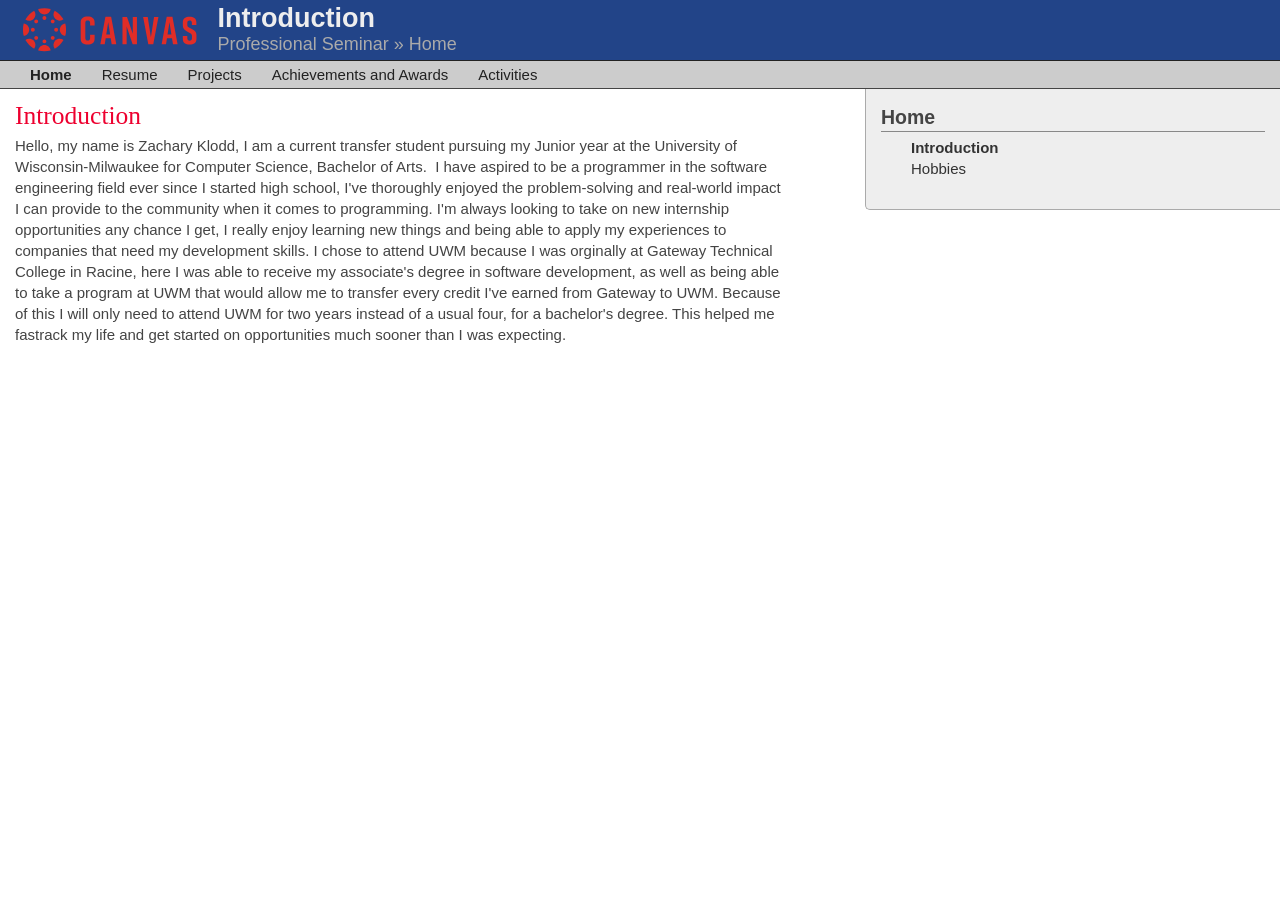
==== index.html @ 04068fc9 "Add files via upload" ====
<!DOCTYPE html PUBLIC "-//W3C//DTD XHTML 1.0 Transitional//EN"
        "http://www.w3.org/TR/xhtml1/DTD/xhtml1-transitional.dtd">
<html xmlns="http://www.w3.org/1999/xhtml">
<head>
  <meta http-equiv="Content-Type" content="text/html;charset=utf-8" />
  <title>Introduction -- Professional Seminar</title>
  <link href="eportfolio.css" media="screen" rel="stylesheet" type="text/css" />
</head>
<body>
<div id="container">
  <div id="header">
    <a href="#skip_navigation" id="skip_navigation_link">Skip Navigation</a>
    <a href="http://www.instructure.com" title="Created with Canvas"><img class="logo" src="logo.svg" alt="logo"/></a>
    <h1>Introduction</h1>
    <h2><a href="index.html">Professional Seminar</a> &#187; <a href="index.html">Home</a></h2>
    <div class="clear"></div>
  </div>
  <div class="clear"></div>
  <div id="nav-level2">
    <ul>
      <li class="current"><a href="index.html">Home</a></li>
      <li class=""><a href="resume_resume.html">Resume</a></li>
      <li class=""><a href="projects_american-champion-aircraft.html">Projects</a></li>
      <li class=""><a href="achievements-and-awards_achievements.html">Achievements and Awards</a></li>
      <li class=""><a href="activities_activites.html">Activities</a></li>
    </ul>
    <div class="clear"></div>
  </div>
  <div id="content">
    <a name="skip_navigation"></a>
    <h2>Introduction</h2>
    <div id="page_content">
        
<div class="section " id="page_section_0">
  <div class="section_content">
        <p>Hello, my name is Zachary Klodd, I am a current transfer student pursuing my Junior year at the University of Wisconsin-Milwaukee for Computer Science, Bachelor of Arts.&nbsp; I have aspired to be a programmer in the software engineering field ever since I started high school, I've thoroughly enjoyed the problem-solving and real-world impact I can provide to the community when it comes to programming. I'm always looking to take on new internship opportunities any chance I get, I really enjoy learning new things and being able to apply my experiences to companies that need my development skills. I chose to attend UWM because I was orginally at Gateway Technical College in Racine, here I was able to receive my associate's degree in software development, as well as being able to take a program at UWM that would allow me to transfer every credit I've earned from Gateway to UWM. Because of this I will only need to attend UWM for two years instead of a usual four, for a bachelor's degree. This helped me fastrack my life and get started on opportunities much sooner than I was expecting.</p><p>&nbsp;</p>
  </div>
</div>

    </div>
  </div>
  <div id="sidebar">
    <div class="section_header">
      Home
    </div>
    <ul id="page_list">
        <li id="page_197331" class="page current">
          <a class="page_url" href="index.html">
            <span class="name">Introduction</span>
          </a>
        </li>
        <li id="page_197340" class="page ">
          <a class="page_url" href="index_hobbies.html">
            <span class="name">Hobbies</span>
          </a>
        </li>
    </ul>
  </div>
</div>


</body>
</html>
---- eportfolio.css ----
/* This is explicitly not a sass file and doesn't go through our normal process because it is only for use in a downloaded zip */
html,
body {
  background: #fff;
  margin: 0;
  padding: 0;
  color: #444;
  font: 15px/1.4 arial, sans-serif;
}

.clear {
  clear: both;
  display: block;
  margin: 0;
  padding: 0;
  height: 0px;
  font-size: 0px;
}

a {
  color: #333;
  text-decoration: none;
}

a img {
  border: 0;
}

form {
  margin-top: 0;
  margin-bottom: 0;
}

img {
  vertical-align: middle;
}

#container {
  width: 100%;
  min-width: 900px;
  position: relative;
  top: 0;
  margin: 0;
  padding: 0;
}

#header {
  color: #eee;
  background-color: #248;
  height: 5em;
  height: 60px;
  position: relative;
  padding-left: 20px;
}

#header .logo {
  float: left;
  margin-right: 15px;
  height: 60px;
}

#header h1 {
  margin: 0;
  padding-top: 0.2em;
  font-size: 1.8em;
  line-height: 1em;
}

#header h2 {
  margin: 0;
  font-size: 1.2em;
  font-weight: normal;
  padding-left: 5em;
  color: #aaa;
}

#header h2 a {
  color: #aaa;
}

#header #content_tags {
  position: absolute;
  right: 10px;
  bottom: 5px;
  color: #444;
  font-size: 0.8emf;
}

#header #content_tags:hover,
#header #content_tags:focus {
  color: #ccc;
}

#header #content_tags:hover a,
#header #content_tags:focus a {
  color: #ccc;
}

#header #content_tags a {
  color: #222;
}

#header #skip_navigation_link {
  position: absolute;
  left: -10000px;
  top: auto;
  width: 1px;
  height: 1px;
  overflow: hidden;
}

#header #skip_navigation_link:focus {
  left: 0px;
  width: auto;
  height: auto;
  color: #aaa;
}

#nav-level2 {
  clear: both;
  background-color: #ccc;
  border-top: 1px solid #222;
  border-bottom: 1px solid #444;
  padding-left: 1em;
}

#nav-level2 ul {
  margin: 0;
  padding: 0;
}

#nav-level2 li {
  float: left;
  list-style-type: none;
  padding: 0.2em 1em 0.2em 1em;
}

#nav-level2 li .title {
  font-size: 0.8em;
  color: #888;
  padding-left: 5px;
}

#nav-level2 li .subtitle {
  font-weight: bold;
  color: #444;
}

#nav-level2 a {
  text-decoration: none;
  color: #222;
}

#nav-level2 a:hover {
  text-decoration: underline;
}

#nav-level2 li.current {
  font-weight: bold;
}

#nav-level2 li:hover {
  background-color: #eee;
}

#content .user_content a,
#wide_content .user_content a {
  text-decoration: underline;
  color: #cd002f;
}

#content {
  clear: left;
  float: left;
  width: 60%;
  margin-left: 15px;
  padding-top: 10px;
  position: relative;
}

#content h2 {
  font: 1.7em/1.3 georgia, serif;
  color: #ed002f;
  margin-top: 0;
  margin-bottom: 0.1em;
}

#content h3 {
  font: 1.3em/1 georgia, serif;
  color: #444;
  margin-top: 0;
  margin-bottom: 0.1em;
}

#content p {
  margin-top: 0;
  margin-bottom: 1em;
}

#sidebar,
#floating_sidebar {
  float: right;
  width: 30%;
  background: #eee;
  border: 1px solid #aaa;
  border-top-width: 0;
  border-right-width: 0;
  padding: 1em;
  -moz-border-radius-bottomleft: 5px;
  -webkit-border-bottom-left-radius: 5px;
}

#sidebar h2,
#floating_sidebar h2 {
  font: 1.3em/1 georgia, serif;
  color: #ed002f;
  margin-top: 0;
  margin-bottom: 0.1em;
}

#sidebar h2 .small_link,
#floating_sidebar h2 .small_link {
  font-size: 0.6em;
  font-family: arial, sans-serif;
}

#sidebar h4.item_list_header,
#floating_sidebar h4.item_list_header {
  font-size: 1.3em;
  font-weight: bold;
  border-bottom: 1px solid #888;
  margin: 0;
}

#sidebar ul.item_list,
#floating_sidebar ul.item_list {
  margin-top: 0;
  list-style-type: none;
  padding-left: 15px;
}

#sidebar ul.item_list.limit_height,
#floating_sidebar ul.item_list.limit_height {
  max-height: 150px;
  overflow: auto;
}

#sidebar p,
#floating_sidebar p {
  margin-top: 0;
  margin-bottom: 1em;
}

#sidebar table.summary,
#floating_sidebar table.summary {
  border-collapse: collapse;
  min-width: 80%;
  margin: 5px 20px;
}

#sidebar table.summary th,
#floating_sidebar table.summary th {
  background-color: #444;
  color: #eee;
  border: 1px solid #888;
  font-weight: bold;
  padding: 2px 10px;
  text-align: left;
}

#sidebar table.summary td,
#floating_sidebar table.summary td {
  border: 1px solid #888;
  background-color: #ddd;
}

.event_pending {
  opacity: 0.4;
  filter: alpha(opacity=40);
}

.nobr {
  white-space: nowrap;
}

.hidden-readable {
  position: absolute;
  left: -10000px;
  top: auto;
  width: 1px;
  height: 1px;
  overflow: hidden;
}

#page_content .section {
  position: relative;
}

#page_content .section .links,
#page_content .section .section_type_name,
#page_content .section .move_link {
  display: none;
}

#page_content .section .upload {
  font-size: 1.1em;
}

#page_content .section .upload .filename {
  font-weight: bold;
  text-decoration: underline;
}

#page_content .section .file_list {
  text-align: left;
}

#page_content .section .file_list .instTree .leaf.active {
  background-color: #ddd;
  -moz-border-radius: 3px;
}

#page_content .section.read_only div.section_content {
  display: block;
}

#page_content .section.read_only div.form_content {
  display: none;
}

#sidebar .section_header {
  border-bottom: 1px solid #888;
  font-size: 1.3em;
  font-weight: bold;
  position: relative;
}

#sidebar .section_header .links {
  position: absolute;
  right: 0;
  bottom: 2px;
  font-size: 0.6em;
  font-weight: normal;
}

#sidebar #page_list {
  padding-left: 30px;
  margin-top: 5px;
  list-style-type: none;
}

#sidebar #page_list .page.current a {
  font-weight: bold;
}

#sidebar #page_list .page a:hover {
  text-decoration: underline;
}
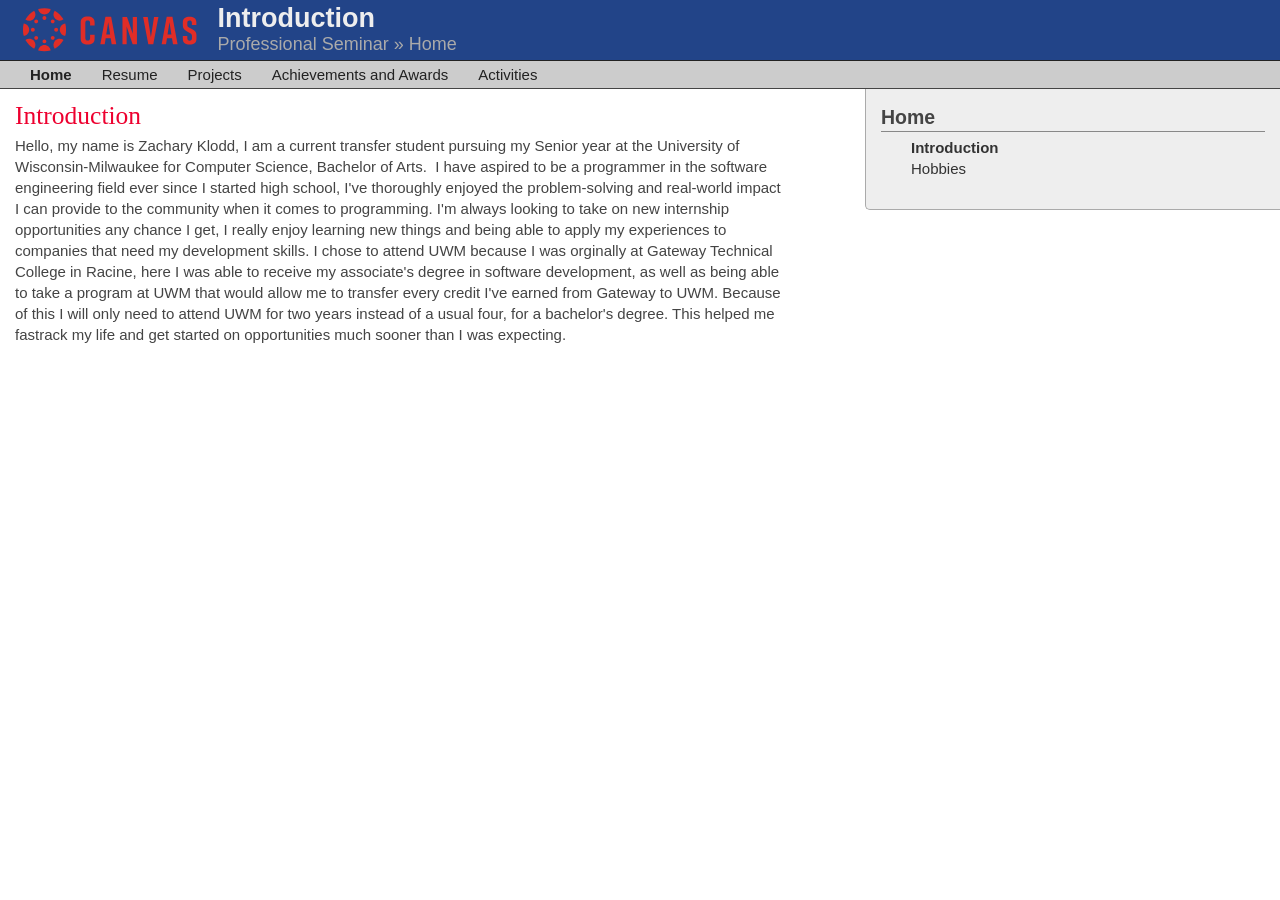
==== commit 0d62c5fb: "Update index.html" ====
--- a/index.html
+++ b/index.html
@@ -34,7 +34,13 @@
         
 <div class="section " id="page_section_0">
   <div class="section_content">
-        <p>Hello, my name is Zachary Klodd, I am a current transfer student pursuing my Junior year at the University of Wisconsin-Milwaukee for Computer Science, Bachelor of Arts.&nbsp; I have aspired to be a programmer in the software engineering field ever since I started high school, I've thoroughly enjoyed the problem-solving and real-world impact I can provide to the community when it comes to programming. I'm always looking to take on new internship opportunities any chance I get, I really enjoy learning new things and being able to apply my experiences to companies that need my development skills. I chose to attend UWM because I was orginally at Gateway Technical College in Racine, here I was able to receive my associate's degree in software development, as well as being able to take a program at UWM that would allow me to transfer every credit I've earned from Gateway to UWM. Because of this I will only need to attend UWM for two years instead of a usual four, for a bachelor's degree. This helped me fastrack my life and get started on opportunities much sooner than I was expecting.</p><p>&nbsp;</p>
+        <p>Hello, my name is Zachary Klodd, I am a current transfer student pursuing my Senior year at the University of Wisconsin-Milwaukee for Computer Science, Bachelor of Arts.&nbsp; 
+                I have aspired to be a programmer in the software engineering field ever since I started high school, I've thoroughly enjoyed the problem-solving and real-world impact
+                I can provide to the community when it comes to programming. I'm always looking to take on new internship opportunities any chance I get, I really enjoy learning new things 
+                and being able to apply my experiences to companies that need my development skills. I chose to attend UWM because I was orginally at Gateway Technical College in Racine, 
+                here I was able to receive my associate's degree in software development, as well as being able to take a program at UWM that would allow me to transfer every credit I've earned from Gateway to UWM. 
+                Because of this I will only need to attend UWM for two years instead of a usual four, for a bachelor's degree. This helped me fastrack my life and get started on opportunities much 
+                sooner than I was expecting.</p><p>&nbsp;</p>
   </div>
 </div>
 
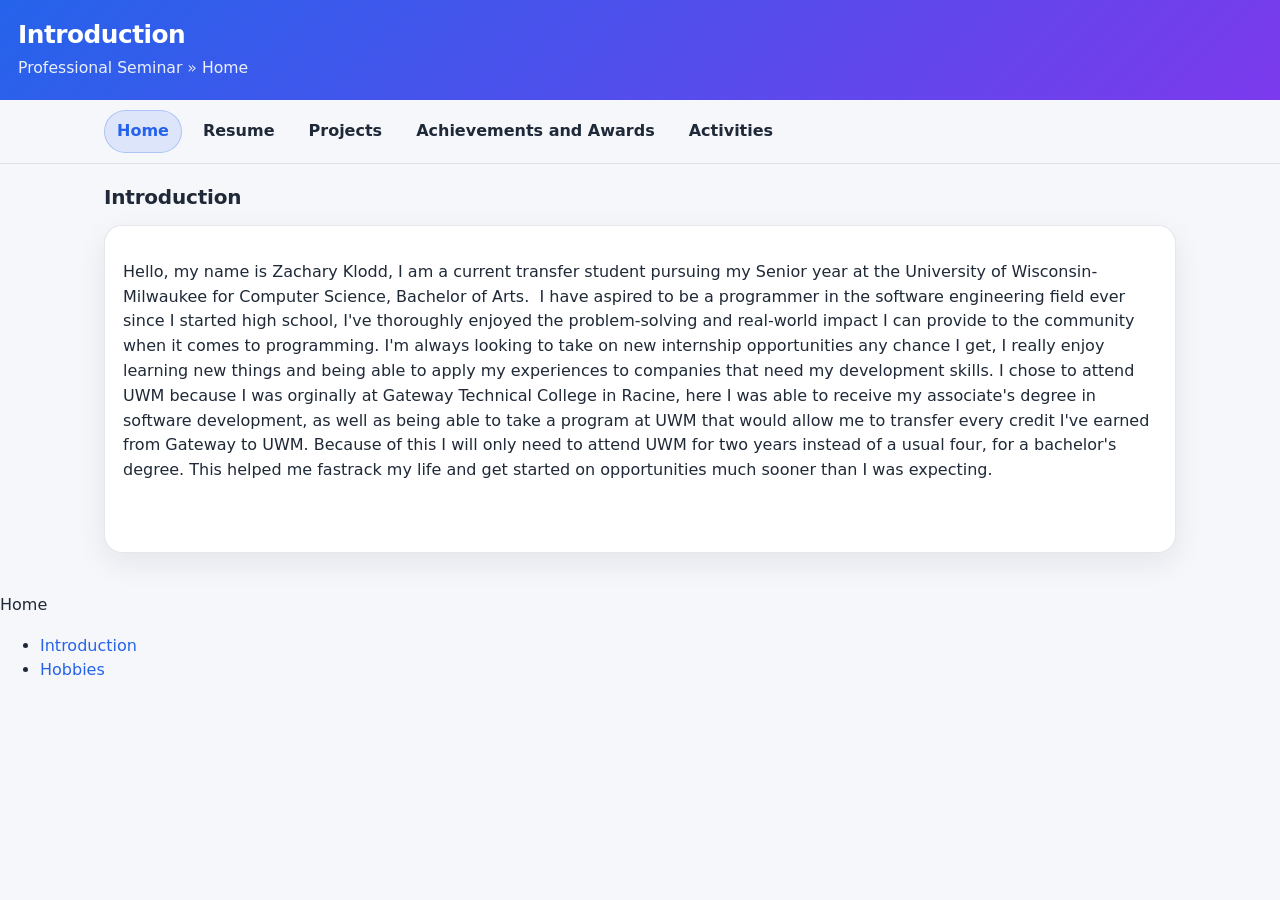
==== commit c9d3655e: "website overhaul" ====
--- a/index.html
+++ b/index.html
@@ -11,7 +11,6 @@
 <div id="container">
   <div id="header">
     <a href="#skip_navigation" id="skip_navigation_link">Skip Navigation</a>
-    <a href="http://www.instructure.com" title="Created with Canvas"><img class="logo" src="logo.svg" alt="logo"/></a>
     <h1>Introduction</h1>
     <h2><a href="index.html">Professional Seminar</a> &#187; <a href="index.html">Home</a></h2>
     <div class="clear"></div>
--- a/eportfolio.css
+++ b/eportfolio.css
@@ -1,106 +1,85 @@
-/* This is explicitly not a sass file and doesn't go through our normal process because it is only for use in a downloaded zip */
-html,
-body {
-  background: #fff;
-  margin: 0;
-  padding: 0;
-  color: #444;
-  font: 15px/1.4 arial, sans-serif;
-}
-
-.clear {
+/* Clean, modern styling for the exported Canvas ePortfolio pages
+   Notes:
+   - Keeps the existing HTML structure (same IDs/classes)
+   - Mobile-friendly (no fixed min-width)
+*/
+
+:root{
+  --bg: #f6f7fb;
+  --card: #ffffff;
+  --text: #1f2937;
+  --muted: #6b7280;
+  --border: rgba(17, 24, 39, 0.10);
+  --shadow: 0 10px 30px rgba(17, 24, 39, 0.08);
+  --shadow-soft: 0 6px 18px rgba(17, 24, 39, 0.08);
+  --accent: #2563eb; /* blue */
+  --accent-2: #7c3aed; /* purple */
+  --accent-soft: rgba(37, 99, 235, 0.12);
+}
+
+*{ box-sizing: border-box; }
+
+html, body{
+  margin: 0;
+  padding: 0;
+  background: var(--bg);
+  color: var(--text);
+  /* system font stack looks professional and loads fast */
+  font: 16px/1.55 system-ui, -apple-system, Segoe UI, Roboto, Helvetica, Arial, "Apple Color Emoji", "Segoe UI Emoji", sans-serif;
+}
+
+img{ max-width: 100%; height: auto; vertical-align: middle; }
+
+a{
+  color: var(--accent);
+  text-decoration: none;
+}
+a:hover{ text-decoration: underline; }
+
+.clear{
   clear: both;
   display: block;
   margin: 0;
   padding: 0;
-  height: 0px;
-  font-size: 0px;
-}
-
-a {
-  color: #333;
-  text-decoration: none;
-}
-
-a img {
-  border: 0;
-}
-
-form {
-  margin-top: 0;
-  margin-bottom: 0;
-}
-
-img {
-  vertical-align: middle;
-}
-
-#container {
+  height: 0;
+  font-size: 0;
+}
+
+/* Page wrapper */
+#container{
   width: 100%;
-  min-width: 900px;
+  min-width: 0;           /* remove the old fixed desktop constraint */
+  margin: 0;
+  padding: 0;
+}
+
+/* Header */
+#header{
+  color: #fff;
+  background: linear-gradient(135deg, var(--accent) 0%, var(--accent-2) 100%);
+  padding: 20px 18px;
   position: relative;
-  top: 0;
-  margin: 0;
-  padding: 0;
-}
-
-#header {
-  color: #eee;
-  background-color: #248;
-  height: 5em;
-  height: 60px;
-  position: relative;
-  padding-left: 20px;
-}
-
-#header .logo {
-  float: left;
-  margin-right: 15px;
-  height: 60px;
-}
-
-#header h1 {
-  margin: 0;
-  padding-top: 0.2em;
-  font-size: 1.8em;
-  line-height: 1em;
-}
-
-#header h2 {
-  margin: 0;
-  font-size: 1.2em;
-  font-weight: normal;
-  padding-left: 5em;
-  color: #aaa;
-}
-
-#header h2 a {
-  color: #aaa;
-}
-
-#header #content_tags {
-  position: absolute;
-  right: 10px;
-  bottom: 5px;
-  color: #444;
-  font-size: 0.8emf;
-}
-
-#header #content_tags:hover,
-#header #content_tags:focus {
-  color: #ccc;
-}
-
-#header #content_tags:hover a,
-#header #content_tags:focus a {
-  color: #ccc;
-}
-
-#header #content_tags a {
-  color: #222;
-}
-
-#header #skip_navigation_link {
+}
+
+/* The exported pages used to include a Canvas logo. If any remains, hide it. */
+#header .logo{ display:none !important; }
+
+#header h1{
+  margin: 0;
+  font-size: 1.55rem;
+  line-height: 1.2;
+  letter-spacing: -0.02em;
+}
+#header h2{
+  margin: 6px 0 0 0;
+  font-size: 0.98rem;
+  font-weight: 500;
+  color: rgba(255,255,255,0.82);
+}
+#header h2 a{ color: rgba(255,255,255,0.90); }
+#header h2 a:hover{ color: #fff; text-decoration: underline; }
+
+#header #skip_navigation_link{
   position: absolute;
   left: -10000px;
   top: auto;
@@ -108,251 +87,179 @@
   height: 1px;
   overflow: hidden;
 }
-
-#header #skip_navigation_link:focus {
-  left: 0px;
+#header #skip_navigation_link:focus{
+  left: 14px;
+  top: 14px;
   width: auto;
   height: auto;
-  color: #aaa;
-}
-
-#nav-level2 {
+  padding: 8px 10px;
+  border-radius: 10px;
+  background: rgba(255,255,255,0.14);
+  color: #fff;
+  outline: 2px solid rgba(255,255,255,0.35);
+  text-decoration: none;
+}
+
+/* Top navigation (tabs) */
+#nav-level2{
+  position: sticky;
+  top: 0;
+  z-index: 10;
+  background: rgba(246, 247, 251, 0.92);
+  backdrop-filter: blur(10px);
+  border-bottom: 1px solid var(--border);
+}
+
+#nav-level2 ul{
+  margin: 0 auto;
+  padding: 10px 14px;
+  list-style: none;
+  max-width: 1100px;
+  display: flex;
+  gap: 8px;
+  flex-wrap: wrap;
+}
+
+#nav-level2 li{
+  margin: 0;
+  padding: 0;
+}
+
+#nav-level2 a{
+  display: inline-flex;
+  align-items: center;
+  gap: 8px;
+  padding: 8px 12px;
+  border-radius: 999px;
+  color: var(--text);
+  font-weight: 600;
+  border: 1px solid transparent;
+}
+
+#nav-level2 li.current a{
+  background: var(--accent-soft);
+  border-color: rgba(37, 99, 235, 0.25);
+  color: var(--accent);
+  text-decoration: none;
+}
+
+#nav-level2 a:hover{
+  background: rgba(255,255,255,0.9);
+  border-color: var(--border);
+  text-decoration: none;
+  box-shadow: var(--shadow-soft);
+}
+
+/* Content layout */
+#content{
+  margin: 18px auto 40px auto;
+  max-width: 1100px;
+  padding: 0 14px;
+  float: none;
+  width: auto;
   clear: both;
-  background-color: #ccc;
-  border-top: 1px solid #222;
-  border-bottom: 1px solid #444;
-  padding-left: 1em;
-}
-
-#nav-level2 ul {
-  margin: 0;
-  padding: 0;
-}
-
-#nav-level2 li {
-  float: left;
-  list-style-type: none;
-  padding: 0.2em 1em 0.2em 1em;
-}
-
-#nav-level2 li .title {
-  font-size: 0.8em;
-  color: #888;
-  padding-left: 5px;
-}
-
-#nav-level2 li .subtitle {
-  font-weight: bold;
-  color: #444;
-}
-
-#nav-level2 a {
-  text-decoration: none;
-  color: #222;
-}
-
-#nav-level2 a:hover {
+}
+
+#content > h2{
+  margin: 0 0 12px 0;
+  font-size: 1.25rem;
+  letter-spacing: -0.01em;
+}
+
+/* Card surface for the main page content */
+#page_content{
+  background: var(--card);
+  border: 1px solid var(--border);
+  border-radius: 18px;
+  box-shadow: var(--shadow);
+  padding: 18px 18px 10px 18px;
+}
+
+/* Sections */
+.section{
+  margin: 0 0 18px 0;
+  padding: 0 0 18px 0;
+  border-bottom: 1px solid var(--border);
+}
+.section:last-child{
+  border-bottom: none;
+  padding-bottom: 0;
+}
+
+/* Canvas export uses headings inside .user_content */
+.user_content h1,
+.user_content h2,
+.user_content h3,
+.user_content h4{
+  color: var(--text);
+  letter-spacing: -0.01em;
+}
+
+.user_content h2{ font-size: 1.18rem; margin-top: 0.4rem; }
+.user_content h3{ font-size: 1.05rem; margin-top: 1.0rem; }
+.user_content p{ margin: 0.65rem 0; color: var(--text); }
+.user_content ul, .user_content ol{ padding-left: 1.25rem; }
+.user_content li{ margin: 0.25rem 0; }
+
+.user_content a{
+  color: var(--accent);
   text-decoration: underline;
-}
-
-#nav-level2 li.current {
-  font-weight: bold;
-}
-
-#nav-level2 li:hover {
-  background-color: #eee;
-}
-
-#content .user_content a,
-#wide_content .user_content a {
-  text-decoration: underline;
-  color: #cd002f;
-}
-
-#content {
-  clear: left;
-  float: left;
-  width: 60%;
-  margin-left: 15px;
-  padding-top: 10px;
-  position: relative;
-}
-
-#content h2 {
-  font: 1.7em/1.3 georgia, serif;
-  color: #ed002f;
-  margin-top: 0;
-  margin-bottom: 0.1em;
-}
-
-#content h3 {
-  font: 1.3em/1 georgia, serif;
-  color: #444;
-  margin-top: 0;
-  margin-bottom: 0.1em;
-}
-
-#content p {
-  margin-top: 0;
-  margin-bottom: 1em;
-}
-
-#sidebar,
-#floating_sidebar {
-  float: right;
-  width: 30%;
-  background: #eee;
-  border: 1px solid #aaa;
-  border-top-width: 0;
-  border-right-width: 0;
-  padding: 1em;
-  -moz-border-radius-bottomleft: 5px;
-  -webkit-border-bottom-left-radius: 5px;
-}
-
-#sidebar h2,
-#floating_sidebar h2 {
-  font: 1.3em/1 georgia, serif;
-  color: #ed002f;
-  margin-top: 0;
-  margin-bottom: 0.1em;
-}
-
-#sidebar h2 .small_link,
-#floating_sidebar h2 .small_link {
-  font-size: 0.6em;
-  font-family: arial, sans-serif;
-}
-
-#sidebar h4.item_list_header,
-#floating_sidebar h4.item_list_header {
-  font-size: 1.3em;
-  font-weight: bold;
-  border-bottom: 1px solid #888;
-  margin: 0;
-}
-
-#sidebar ul.item_list,
-#floating_sidebar ul.item_list {
-  margin-top: 0;
-  list-style-type: none;
-  padding-left: 15px;
-}
-
-#sidebar ul.item_list.limit_height,
-#floating_sidebar ul.item_list.limit_height {
-  max-height: 150px;
-  overflow: auto;
-}
-
-#sidebar p,
-#floating_sidebar p {
-  margin-top: 0;
-  margin-bottom: 1em;
-}
-
-#sidebar table.summary,
-#floating_sidebar table.summary {
+  text-underline-offset: 2px;
+}
+.user_content a:hover{ color: #1d4ed8; }
+
+/* Tables (common in project writeups) */
+table{
+  width: 100%;
   border-collapse: collapse;
-  min-width: 80%;
-  margin: 5px 20px;
-}
-
-#sidebar table.summary th,
-#floating_sidebar table.summary th {
-  background-color: #444;
-  color: #eee;
-  border: 1px solid #888;
-  font-weight: bold;
-  padding: 2px 10px;
+  margin: 0.9rem 0;
+  overflow: hidden;
+  border: 1px solid var(--border);
+  border-radius: 12px;
+}
+th, td{
   text-align: left;
-}
-
-#sidebar table.summary td,
-#floating_sidebar table.summary td {
-  border: 1px solid #888;
-  background-color: #ddd;
-}
-
-.event_pending {
-  opacity: 0.4;
-  filter: alpha(opacity=40);
-}
-
-.nobr {
-  white-space: nowrap;
-}
-
-.hidden-readable {
-  position: absolute;
-  left: -10000px;
-  top: auto;
-  width: 1px;
-  height: 1px;
-  overflow: hidden;
-}
-
-#page_content .section {
-  position: relative;
-}
-
-#page_content .section .links,
-#page_content .section .section_type_name,
-#page_content .section .move_link {
-  display: none;
-}
-
-#page_content .section .upload {
-  font-size: 1.1em;
-}
-
-#page_content .section .upload .filename {
-  font-weight: bold;
-  text-decoration: underline;
-}
-
-#page_content .section .file_list {
-  text-align: left;
-}
-
-#page_content .section .file_list .instTree .leaf.active {
-  background-color: #ddd;
-  -moz-border-radius: 3px;
-}
-
-#page_content .section.read_only div.section_content {
-  display: block;
-}
-
-#page_content .section.read_only div.form_content {
-  display: none;
-}
-
-#sidebar .section_header {
-  border-bottom: 1px solid #888;
-  font-size: 1.3em;
-  font-weight: bold;
-  position: relative;
-}
-
-#sidebar .section_header .links {
-  position: absolute;
-  right: 0;
-  bottom: 2px;
-  font-size: 0.6em;
-  font-weight: normal;
-}
-
-#sidebar #page_list {
-  padding-left: 30px;
-  margin-top: 5px;
-  list-style-type: none;
-}
-
-#sidebar #page_list .page.current a {
-  font-weight: bold;
-}
-
-#sidebar #page_list .page a:hover {
-  text-decoration: underline;
-}
+  padding: 10px 12px;
+  border-bottom: 1px solid var(--border);
+  vertical-align: top;
+}
+th{
+  background: rgba(17, 24, 39, 0.03);
+  font-weight: 700;
+}
+tr:last-child td{ border-bottom: none; }
+
+/* “File” links (PDFs/ZIPs) look nicer as chips */
+.user_content a[href$=".pdf"],
+.user_content a[href$=".zip"]{
+  display: inline-flex;
+  align-items: center;
+  gap: 8px;
+  padding: 8px 10px;
+  border-radius: 12px;
+  background: rgba(37, 99, 235, 0.08);
+  border: 1px solid rgba(37, 99, 235, 0.18);
+  text-decoration: none;
+  font-weight: 600;
+}
+.user_content a[href$=".pdf"]:hover,
+.user_content a[href$=".zip"]:hover{
+  background: rgba(37, 99, 235, 0.12);
+}
+
+/* Footer (if any) */
+#footer{
+  max-width: 1100px;
+  margin: 20px auto 40px auto;
+  padding: 0 14px;
+  color: var(--muted);
+}
+
+/* Make it comfortable on small screens */
+@media (max-width: 640px){
+  #header{ padding: 18px 14px; }
+  #header h1{ font-size: 1.35rem; }
+  #header h2{ font-size: 0.95rem; }
+  #page_content{ padding: 14px; border-radius: 16px; }
+  #nav-level2 ul{ padding: 10px 10px; }
+}
